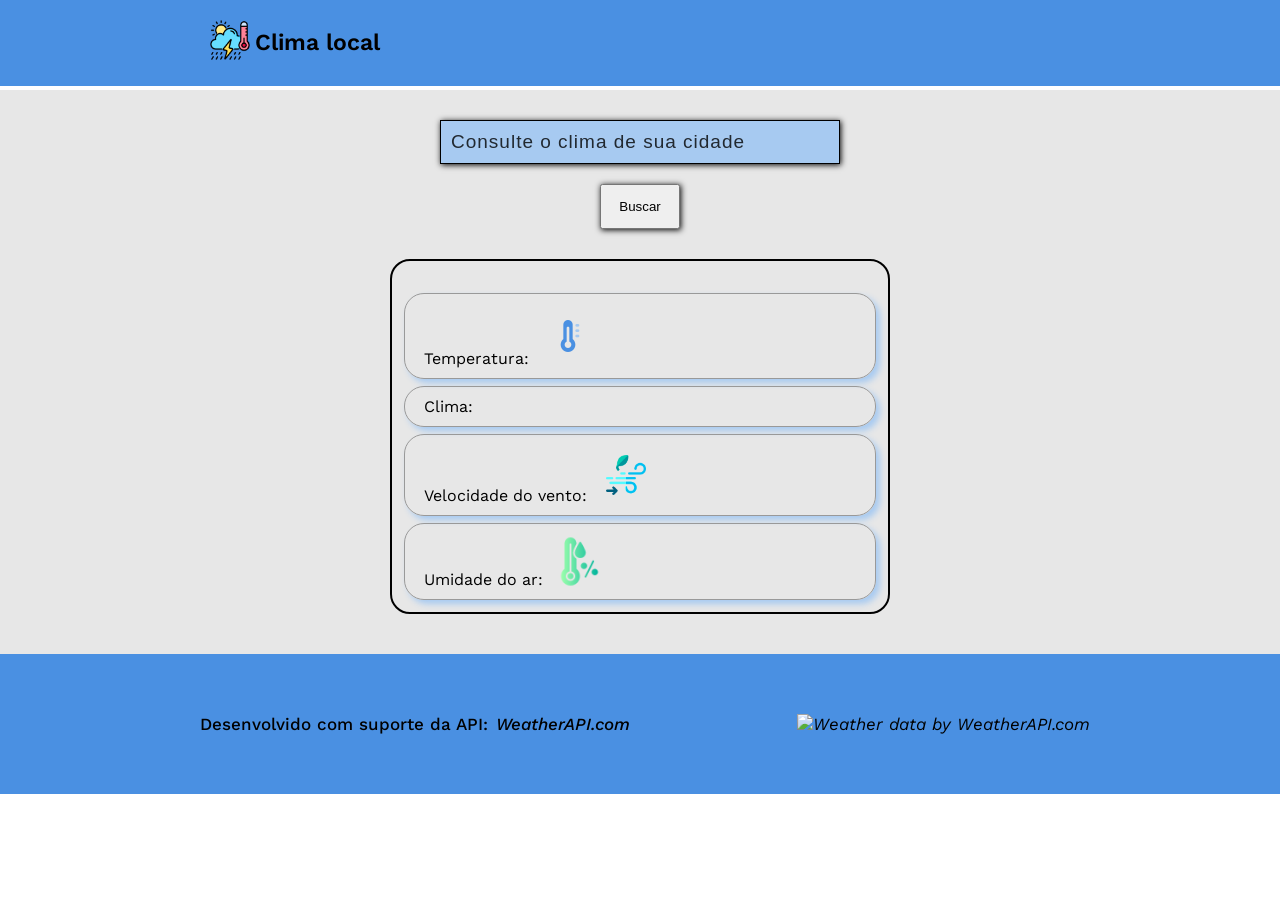
==== index.html @ d77ceb68 "Subindo o repositório pela primeira vez" ====
<!DOCTYPE html>
<html lang="pt-br">
<head>
    <meta charset="UTF-8">
    <meta http-equiv="X-UA-Compatible" content="IE=edge">
    <meta name="viewport" content="width=device-width, initial-scale=1.0">
    <title>Clima Local</title>

    <link rel="stylesheet" href="./assets/css/style.css">
    <link rel="stylesheet" href="./assets/css/responsive.css">

    <!--Link Google Fonts-->
    <link rel="preconnect" href="https://fonts.googleapis.com">
    <link rel="preconnect" href="https://fonts.gstatic.com" crossorigin>
    <link href="https://fonts.googleapis.com/css2?family=Work+Sans:ital,wght@0,100..900;1,100..900&display=swap" rel="stylesheet">
</head>

<body>

<header>
    <div class="container">
        <img src="./assets/img/atmospheric-conditions.png" alt="Imagem da logo do site clima local">
        <p>Clima local</p>
    </div><!--.container-->
</header>

<!--==========================Início section.consultar-clima========================-->
<section class="consultar-clima">
    <div class="container">
        <input type="search" id="cidade" placeholder="Consulte o clima de sua cidade">
        <div id="autocomplete-list" class="autocomplete-list"></div>
        <button onclick="buscarClima()">Buscar</button>


        <div class="cards-contents">
            <h2>
                <span id="local"></span>
                <span id="regiao"></span>
                <span id="pais"></span>
            </h2>

            <div class="info-cards">
                <p>Temperatura: <span id="resultadoTemp"></span></p>
                <img src="./assets/img/temperature.png" alt="Ícone de temperatura">
            </div><!--.info-cards-->

            <div class="info-cards">
                <p>Clima: <span id="condition"></span></p>
            </div><!--.info-cards-->

            <div class="info-cards">
                <p>Velocidade do vento: <span id="velocidadeVento"></span></p>
                <img src="./assets/img/speed wind.png" alt="Ícone de velocidade do vento" width="60px" style="padding: 10px;"> 
            </div><!--.info-cards-->

            <!--<p>Temperatura em fahrenheit: <span id="fahrenheit"></span></p>-->
            
            <div class="info-cards">
                <p>Umidade do ar: <span id="umidade"></span></p>
                <img src="./assets/img/humidity.png" alt="Ícone de umidade do ar" width="55px">
            </div><!--.info-cards-->
        </div><!--.cards-contents-->

        <div id="resultado">
        </div><!--.resultado-->

    </div><!--.container-->
</section>
<!--==========================Fim section.consultar-clima========================-->

<!--==========================Início do Footer========================-->
<footer>
    
<div class="container">
        <p>Desenvolvido com suporte da API:<a href="https://www.weatherapi.com/" title="Free Weather API" target="_blank"> WeatherAPI.com</a></p>

        <a href="https://www.weatherapi.com/" title="Free Weather API" target="_blank"><img src='//cdn.weatherapi.com/v4/images/weatherapi_logo.png' alt="Weather data by WeatherAPI.com" border="0"></a>


        <div class="clear"></div>
</div><!--.container-->
</footer>
  <!--==========================Fim do Footer========================-->

  <script src=""></script>
  <script src="consulta.js"></script>
  <script src="./searchCity.js"></script>
</body>
</html>
---- assets/css/style.css ----
/* style.css */
*{
    margin: 0;
    padding: 0;
    box-sizing: border-box;
}
div.cliear {
    clear: both;
}
div.container {
    max-width: 900px;
    margin: 0 auto;
    font-family: "Work Sans", sans-serif;
}

header {
    background-color: #4A90E2;
    padding: 20px 0;
    border-bottom: 4px solid #fff;
}


header img {
    margin: 0;
    width: 60px;
    padding-left: 20px;
}

header p {
    display: inline-block;
    font-size: 23px;
    font-family: "Work Sans", sans-serif;
    font-weight: 600;
    display: inline;
    position: relative;
    top: -10px;
}

section.consultar-clima{
    padding: 20px;
    background-color: #e7e7e7;
    text-align: center;
}

.consultar-clima h1 {
    display: inline-block;
}

.cards-clima p {
    font-weight: bold;
    display: inline-block;
    margin: 5px;
}

input {
    max-width: 400px;
    width: 100%;
    border: 1px solid #000;
    font-size: 19px;
    box-shadow: 1px 1px 6px;
    /*background-color: #6589a0;*/
    background-color: #a7caf1;
    letter-spacing: 1px;
    
}

input::placeholder {
    color: rgb(0, 0, 0, 0.8);
}

input:focus {
    background-color: #4A90E2;
    color: #fff;
    transition: 0.6s;
}

input, button {
  padding: 10px;
  margin: 10px;
}

button {
    width: 100%;
    max-width: 80px;
    height: 45px;
    cursor: pointer;
    box-shadow: 1px 1px 6px;
}

div.cards-contents h2 {
    font-size: 25px;
    padding: 10px 0;
}

div.cards-contents {
    border: 2px solid #000;
    border-radius: 20px;
    max-width: 500px;
    height: auto;
    margin: 20px auto;
    padding: 5px;
}

/*div.cards-contents p {
    padding: 35px 10px 0 10px;
    border-bottom: 1px dashed #000;
    font-size: 22px;
    font-weight: bold;
    text-align: left;
}

div.cards-contents p:hover {
    transition: 0.5s;
    cursor: pointer;
    background-color: #0f2446;
    color: #fff;
}

div.cards-contents span {
    font-weight: normal;
}*/

.info-cards{
    border: 1px solid #999999;
    padding: 10px;
    border-radius: 20px;
    display: flex;
    align-items: end;
    justify-content: left;
    margin: 7px;
    box-shadow: 4px 4px 6px #a7caf1;
}

.info-cards p {
    margin: 0 2%;
}

footer{
    /*background-color: #e7e7e7;*/
    background-color: #4A90E2;
    color: #000;
    font-size: 17px;
    padding: 60px 2%;

}

footer p{
    padding: 10px;
    font-weight: 500;
    display: inline;
}

footer a {
    color: #000;
    display: inline;
    text-decoration: none;
    font-style: italic;
    margin-left: 3px;
}

footer img{
    float: right;
}
---- assets/css/responsive.css ----
@media screen and (max-width: 570px){
    footer {
        padding: 20px 2%;
    }

    footer .container {
        display: flex;
        flex-direction: column;
        align-items: center;
        justify-content: center;
    }

    footer p, footer img {
        text-align: center;
        margin: 20px 1%;
    }
}
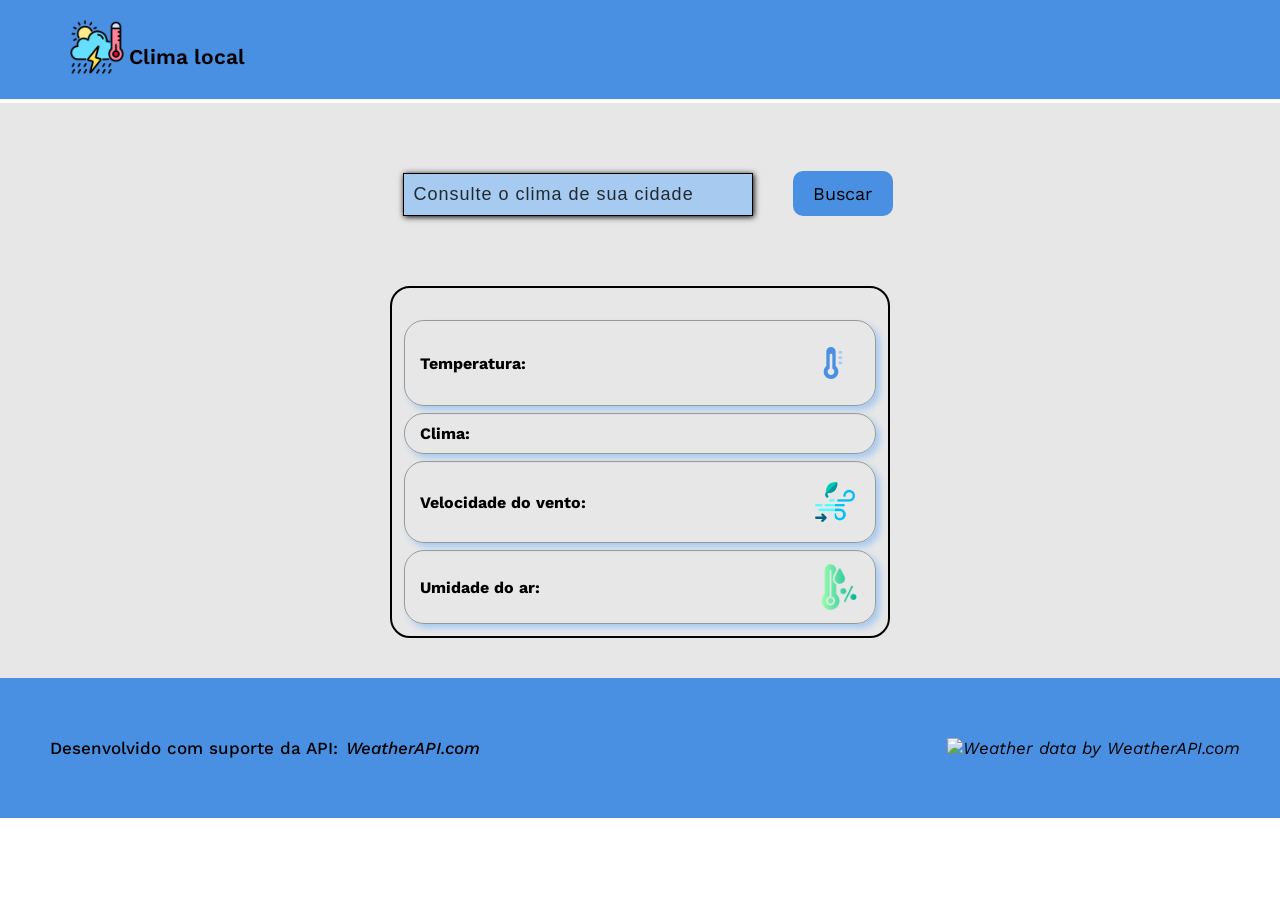
==== commit 18cf0124: "Realizando alguns ajustes de layout" ====
--- a/index.html
+++ b/index.html
@@ -27,8 +27,11 @@
 <!--==========================Início section.consultar-clima========================-->
 <section class="consultar-clima">
     <div class="container">
-        <input type="search" id="cidade" placeholder="Consulte o clima de sua cidade">
-        <div id="autocomplete-list" class="autocomplete-list"></div>
+        <div class="autocomplete-container">
+            <input type="search" id="cidade" placeholder="Consulte o clima de sua cidade">
+            <div id="autocomplete-list" class="autocomplete-list"></div>
+        </div><!--.autocomplete-container-->
+        
         <button onclick="buscarClima()">Buscar</button>
 
 
@@ -46,6 +49,7 @@
 
             <div class="info-cards">
                 <p>Clima: <span id="condition"></span></p>
+                <span id="conditionIcon"></span>
             </div><!--.info-cards-->
 
             <div class="info-cards">
@@ -57,7 +61,7 @@
             
             <div class="info-cards">
                 <p>Umidade do ar: <span id="umidade"></span></p>
-                <img src="./assets/img/humidity.png" alt="Ícone de umidade do ar" width="55px">
+                <img src="./assets/img/humidity.png" alt="Ícone de umidade do ar" width="52px">
             </div><!--.info-cards-->
         </div><!--.cards-contents-->
 
--- a/assets/css/style.css
+++ b/assets/css/style.css
@@ -8,7 +8,7 @@
     clear: both;
 }
 div.container {
-    max-width: 900px;
+    max-width: 1200px;
     margin: 0 auto;
     font-family: "Work Sans", sans-serif;
 }
@@ -22,13 +22,13 @@
 
 header img {
     margin: 0;
-    width: 60px;
-    padding-left: 20px;
+    width: 84px;
+    padding-left: 30px;
 }
 
 header p {
     display: inline-block;
-    font-size: 23px;
+    font-size: 21px;
     font-family: "Work Sans", sans-serif;
     font-weight: 600;
     display: inline;
@@ -42,49 +42,87 @@
     text-align: center;
 }
 
-.consultar-clima h1 {
-    display: inline-block;
+.autocomplete-container{
+    padding: 40px 0;
+    max-width: 400px;
+    width: 100%;
 }
 
-.cards-clima p {
-    font-weight: bold;
-    display: inline-block;
-    margin: 5px;
-}
-
-input {
-    max-width: 400px;
+input#cidade {
+    max-width: 350px;
     width: 100%;
     border: 1px solid #000;
-    font-size: 19px;
+    font-size: 18px;
     box-shadow: 1px 1px 6px;
     /*background-color: #6589a0;*/
     background-color: #a7caf1;
     letter-spacing: 1px;
-    
+    display: inline;
 }
 
-input::placeholder {
+input#cidade::placeholder {
     color: rgb(0, 0, 0, 0.8);
 }
 
-input:focus {
+input#cidade:focus {
     background-color: #4A90E2;
     color: #fff;
     transition: 0.6s;
 }
 
-input, button {
+input#cidade {
   padding: 10px;
-  margin: 10px;
+  margin: 10px 2%;
+}
+
+.autocomplete-container{
+    position: relative;
+    display: inline-block;
+}
+
+.autocomplete-list{
+    position: absolute;
+    border: 1px solid #d4d4d4;
+    border-bottom: none;
+    border-top: none;
+    z-index: 99;
+    top: 70%;
+    left: 25px;
+    right: 0;
+    max-width: 350px;
+    max-height: 200px;
+    overflow-y: auto;
+}
+
+.autocomplete-list-item {
+    padding: 10px;
+    cursor: pointer;
+    background-color: #e9e9e9;
+    border-bottom: 1px solid #081325;
+}
+
+.autocomplete-list-item:hover {
+    background-color: #a7caf1;
 }
 
 button {
+    padding: 10px;
+    margin: 10px;
     width: 100%;
-    max-width: 80px;
+    max-width: 100px;
+    border-radius: 10px;
     height: 45px;
     cursor: pointer;
-    box-shadow: 1px 1px 6px;
+    display: inline;
+    background-color: #4A90E2;
+    border: none;
+    font-family: "Work Sans", sans-serif;
+    font-size: 18px;
+}
+
+button:hover{
+    background-color: #a7caf1;
+    transition: 0.4s;
 }
 
 div.cards-contents h2 {
@@ -101,38 +139,24 @@
     padding: 5px;
 }
 
-/*div.cards-contents p {
-    padding: 35px 10px 0 10px;
-    border-bottom: 1px dashed #000;
-    font-size: 22px;
-    font-weight: bold;
-    text-align: left;
-}
-
-div.cards-contents p:hover {
-    transition: 0.5s;
-    cursor: pointer;
-    background-color: #0f2446;
-    color: #fff;
-}
-
-div.cards-contents span {
-    font-weight: normal;
-}*/
-
 .info-cards{
     border: 1px solid #999999;
     padding: 10px;
     border-radius: 20px;
     display: flex;
-    align-items: end;
-    justify-content: left;
+    align-items: center;
+    justify-content: space-between;
     margin: 7px;
     box-shadow: 4px 4px 6px #a7caf1;
 }
 
 .info-cards p {
-    margin: 0 2%;
+    margin: 0 2% 0 1%;
+    font-weight: bold;
+}
+
+.info-cards span {
+    font-weight: normal;
 }
 
 footer{
--- a/assets/css/responsive.css
+++ b/assets/css/responsive.css
@@ -14,4 +14,11 @@
         text-align: center;
         margin: 20px 1%;
     }
+}
+
+@media screen and (max-width: 400px) {
+    .info-cards p {
+        font-size: 13px;
+        text-align: left;
+    }
 }
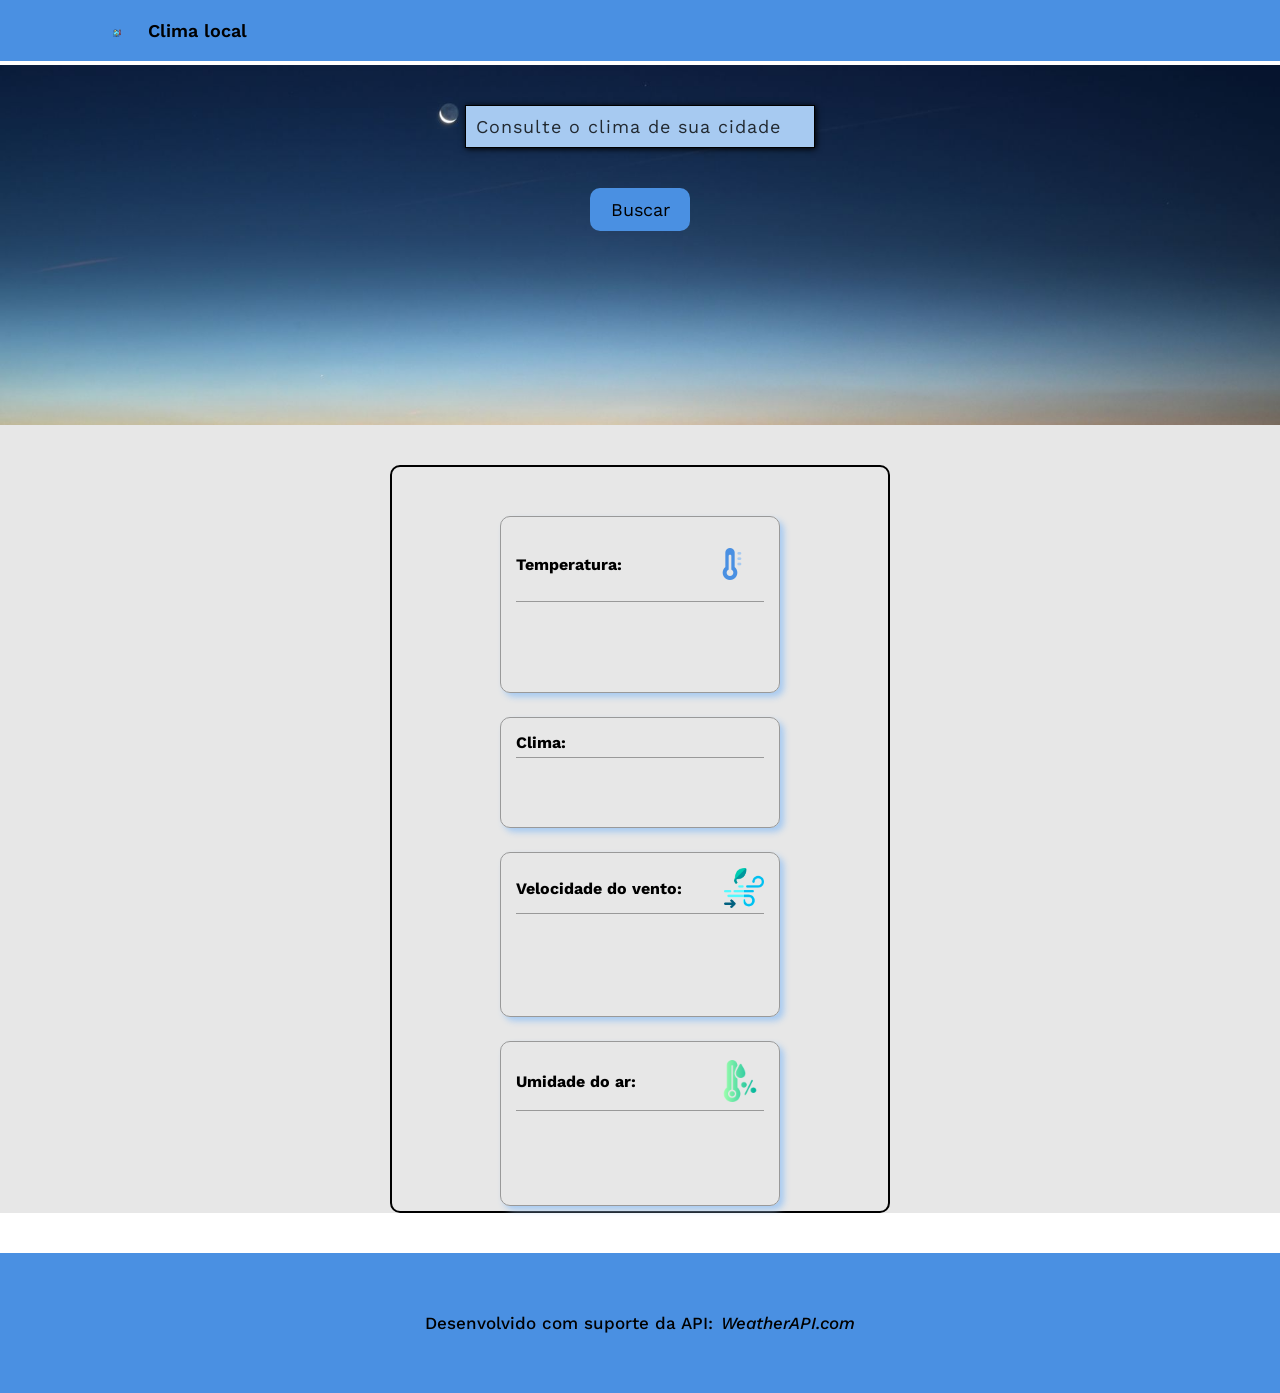
==== commit ffed35fb: "Adicionando funcionalidades para mostrar grau do vento e direção do vento" ====
--- a/index.html
+++ b/index.html
@@ -4,6 +4,7 @@
     <meta charset="UTF-8">
     <meta http-equiv="X-UA-Compatible" content="IE=edge">
     <meta name="viewport" content="width=device-width, initial-scale=1.0">
+    <link rel="shortcut icon" href="./assets/img/Copilot_20250815_181831.png" type="image/x-icon">
     <title>Clima Local</title>
 
     <link rel="stylesheet" href="./assets/css/style.css">
@@ -19,54 +20,89 @@
 
 <header>
     <div class="container">
-        <img src="./assets/img/atmospheric-conditions.png" alt="Imagem da logo do site clima local">
+        <img class="logo" src="./assets/img/atmospheric-conditions.png" alt="Imagem da logo do site clima local">
         <p>Clima local</p>
     </div><!--.container-->
 </header>
 
 <!--==========================Início section.consultar-clima========================-->
 <section class="consultar-clima">
+    <div class="banner">
+        <div class="search-container">
+            <input type="search" id="cidade" placeholder="Consulte o clima de sua cidade">
+            <div class="container-autocomplete-list">
+                <div id="autocomplete-list" class="autocomplete-list"></div>
+            </div>
+            <button onclick="buscarClima()">Buscar</button>
+        </div><!--.autocomplete-container-->
+    </div><!--.banner-->
+
     <div class="container">
-        <div class="autocomplete-container">
-            <input type="search" id="cidade" placeholder="Consulte o clima de sua cidade">
-            <div id="autocomplete-list" class="autocomplete-list"></div>
-        </div><!--.autocomplete-container-->
-        
-        <button onclick="buscarClima()">Buscar</button>
-
-
         <div class="cards-contents">
             <h2>
                 <span id="local"></span>
                 <span id="regiao"></span>
                 <span id="pais"></span>
+
+                <div id="resultado"></div>
             </h2>
 
             <div class="info-cards">
-                <p>Temperatura: <span id="resultadoTemp"></span></p>
-                <img src="./assets/img/temperature.png" alt="Ícone de temperatura">
+                <header class="info-cards-titulo">
+                    <p>Temperatura: </p>
+                    <img src="./assets/img/temperature.png" alt="Ícone de temperatura">
+                </header>
+
+                <div class="resposta-consulta">
+                    <div class="dados-consulta-wrapper">
+                        <span id="resultado-Temp-Celsius"></span>
+                        <span id="resultado-Temp-Fahrenheit"></span>
+                    </div>
+                </div>
             </div><!--.info-cards-->
 
             <div class="info-cards">
-                <p>Clima: <span id="condition"></span></p>
-                <span id="conditionIcon"></span>
+                <header class="info-cards-titulo">
+                    <p>Clima: </p>
+                    <span id="conditionIcon"></span>
+                </header>
+                
+                <div class="resposta-consulta">
+                    <span id="condition"></span>
+                </div>
             </div><!--.info-cards-->
 
             <div class="info-cards">
-                <p>Velocidade do vento: <span id="velocidadeVento"></span></p>
-                <img src="./assets/img/speed wind.png" alt="Ícone de velocidade do vento" width="60px" style="padding: 10px;"> 
+                <header class="info-cards-titulo">
+                    <p>Velocidade do vento: </p>
+                    <img src="./assets/img/speed wind.png" alt="Ícone de velocidade do vento" class="speed-wind"> 
+                </header>
+                
+                <div class="resposta-consulta">
+                    <div class="dados-consulta-wrapper">
+                        <span id="velocidade-Vento-Kmh"></span>
+                        <span id="velocidade-Vento-Mph"></span>
+                    </div>
+
+                    <div class="dados-direcao-vento-wrapper">
+                        <span id="grau-Do-Vento"></span>
+                        <span id="direcao-Vento"></span>
+                    </div>
+                </div>
             </div><!--.info-cards-->
 
             <!--<p>Temperatura em fahrenheit: <span id="fahrenheit"></span></p>-->
             
             <div class="info-cards">
-                <p>Umidade do ar: <span id="umidade"></span></p>
-                <img src="./assets/img/humidity.png" alt="Ícone de umidade do ar" width="52px">
+                <header class="info-cards-titulo">
+                    <p>Umidade do ar: </p>
+                    <img class="humidity-icon" src="./assets/img/humidity.png" alt="Ícone de umidade do ar">
+                </header>
+                
+                <div class="resposta-consulta">
+                    <span id="umidade"></span>
             </div><!--.info-cards-->
         </div><!--.cards-contents-->
-
-        <div id="resultado">
-        </div><!--.resultado-->
 
     </div><!--.container-->
 </section>
@@ -78,7 +114,7 @@
 <div class="container">
         <p>Desenvolvido com suporte da API:<a href="https://www.weatherapi.com/" title="Free Weather API" target="_blank"> WeatherAPI.com</a></p>
 
-        <a href="https://www.weatherapi.com/" title="Free Weather API" target="_blank"><img src='//cdn.weatherapi.com/v4/images/weatherapi_logo.png' alt="Weather data by WeatherAPI.com" border="0"></a>
+        <!--<a href="https://www.weatherapi.com/" title="Free Weather API" target="_blank"><img src='//cdn.weatherapi.com/v4/images/weatherapi_logo.png' alt="Weather data by WeatherAPI.com" border="0"></a>-->
 
 
         <div class="clear"></div>
@@ -86,8 +122,7 @@
 </footer>
   <!--==========================Fim do Footer========================-->
 
-  <script src=""></script>
-  <script src="consulta.js"></script>
-  <script src="./searchCity.js"></script>
+  <script defer src="consulta.js"></script>
+  <script defer src="./searchCity.js"></script>
 </body>
 </html>
--- a/assets/css/style.css
+++ b/assets/css/style.css
@@ -3,14 +3,13 @@
     margin: 0;
     padding: 0;
     box-sizing: border-box;
-}
-div.cliear {
-    clear: both;
-}
+    font-family: "Work Sans", sans-serif;
+}
+
 div.container {
     max-width: 1200px;
     margin: 0 auto;
-    font-family: "Work Sans", sans-serif;
+    padding: 0 4%;
 }
 
 header {
@@ -20,32 +19,34 @@
 }
 
 
-header img {
+header img.logo {
     margin: 0;
-    width: 84px;
-    padding-left: 30px;
+    width: 52px;
+    padding: 0 2%;
 }
 
 header p {
-    display: inline-block;
-    font-size: 21px;
+    font-size: 18px;
     font-family: "Work Sans", sans-serif;
     font-weight: 600;
-    display: inline;
-    position: relative;
-    top: -10px;
+    display: inline-block;
 }
 
 section.consultar-clima{
-    padding: 20px;
     background-color: #e7e7e7;
     text-align: center;
 }
 
-.autocomplete-container{
-    padding: 40px 0;
-    max-width: 400px;
-    width: 100%;
+.banner {
+    background-image: url(../img/pexels-serenakoi-final-de-tarde.jpg);
+    background-repeat: no-repeat;
+    background-size: cover;
+    background-position: top;
+    height: 360px;
+}
+
+.search-container{
+    padding: 40px 5%;
 }
 
 input#cidade {
@@ -57,7 +58,7 @@
     /*background-color: #6589a0;*/
     background-color: #a7caf1;
     letter-spacing: 1px;
-    display: inline;
+    padding: 10px;
 }
 
 input#cidade::placeholder {
@@ -70,14 +71,8 @@
     transition: 0.6s;
 }
 
-input#cidade {
-  padding: 10px;
-  margin: 10px 2%;
-}
-
-.autocomplete-container{
+.container-autocomplete-list {
     position: relative;
-    display: inline-block;
 }
 
 .autocomplete-list{
@@ -86,10 +81,9 @@
     border-bottom: none;
     border-top: none;
     z-index: 99;
-    top: 70%;
-    left: 25px;
+    top: 10%;
+    left: 0px;
     right: 0;
-    max-width: 350px;
     max-height: 200px;
     overflow-y: auto;
 }
@@ -106,12 +100,11 @@
 }
 
 button {
-    padding: 10px;
-    margin: 10px;
+    margin: 40px 10px;
     width: 100%;
     max-width: 100px;
     border-radius: 10px;
-    height: 45px;
+    height: 43px;
     cursor: pointer;
     display: inline;
     background-color: #4A90E2;
@@ -132,31 +125,88 @@
 
 div.cards-contents {
     border: 2px solid #000;
-    border-radius: 20px;
+    border-radius: 10px;
     max-width: 500px;
     height: auto;
-    margin: 20px auto;
+    margin: 40px auto;
     padding: 5px;
+    display: flex;
+    align-items: stretch;
+    justify-content: center;
+    flex-direction: column;
+    gap: 24px;
 }
 
 .info-cards{
     border: 1px solid #999999;
-    padding: 10px;
-    border-radius: 20px;
+    padding: 10px 15px;
+    border-radius: 10px;
+    box-shadow: 4px 4px 6px #a7caf1;
+    min-width: 280px;
+    height: auto;
+    margin: 0 auto;
+}
+
+.info-cards-titulo {
+    border-bottom: 1px solid #999999;
+    background: none;
+    padding: 5px 0;
     display: flex;
     align-items: center;
     justify-content: space-between;
-    margin: 7px;
-    box-shadow: 4px 4px 6px #a7caf1;
 }
 
 .info-cards p {
-    margin: 0 2% 0 1%;
+    margin: 0;
     font-weight: bold;
+    font-size: 16px;
+}
+
+.resposta-consulta {
+    padding: 20px 0;
 }
 
 .info-cards span {
-    font-weight: normal;
+    font-size: 25px;
+    display: inline-block;
+}
+
+.dados-consulta-wrapper {
+    display: flex;
+    align-items: center;
+    justify-content: space-between;
+    gap: 12px;
+    padding: 20px 0;
+}
+
+.dados-direcao-vento-wrapper {
+    display: flex;
+    align-items: center;
+    justify-content: center;
+    flex-direction: column;
+    gap: 12px;
+}
+
+.dados-direcao-vento-wrapper span {
+    padding: 0;
+}
+
+#condition {
+    font-size: 20px;
+    padding: 0;
+}
+
+.speed-wind {
+    width: 40px;
+}
+
+.humidity-icon {
+    width: 48px;
+}
+
+#umidade {
+    font-size: 65px;
+    padding: 20px 0;
 }
 
 footer{
@@ -165,7 +215,9 @@
     color: #000;
     font-size: 17px;
     padding: 60px 2%;
-
+    display: flex;
+    align-items: center;
+    justify-content: space-around;
 }
 
 footer p{
@@ -180,8 +232,4 @@
     text-decoration: none;
     font-style: italic;
     margin-left: 3px;
-}
-
-footer img{
-    float: right;
 }
--- a/assets/css/responsive.css
+++ b/assets/css/responsive.css
@@ -14,11 +14,4 @@
         text-align: center;
         margin: 20px 1%;
     }
-}
-
-@media screen and (max-width: 400px) {
-    .info-cards p {
-        font-size: 13px;
-        text-align: left;
-    }
 }
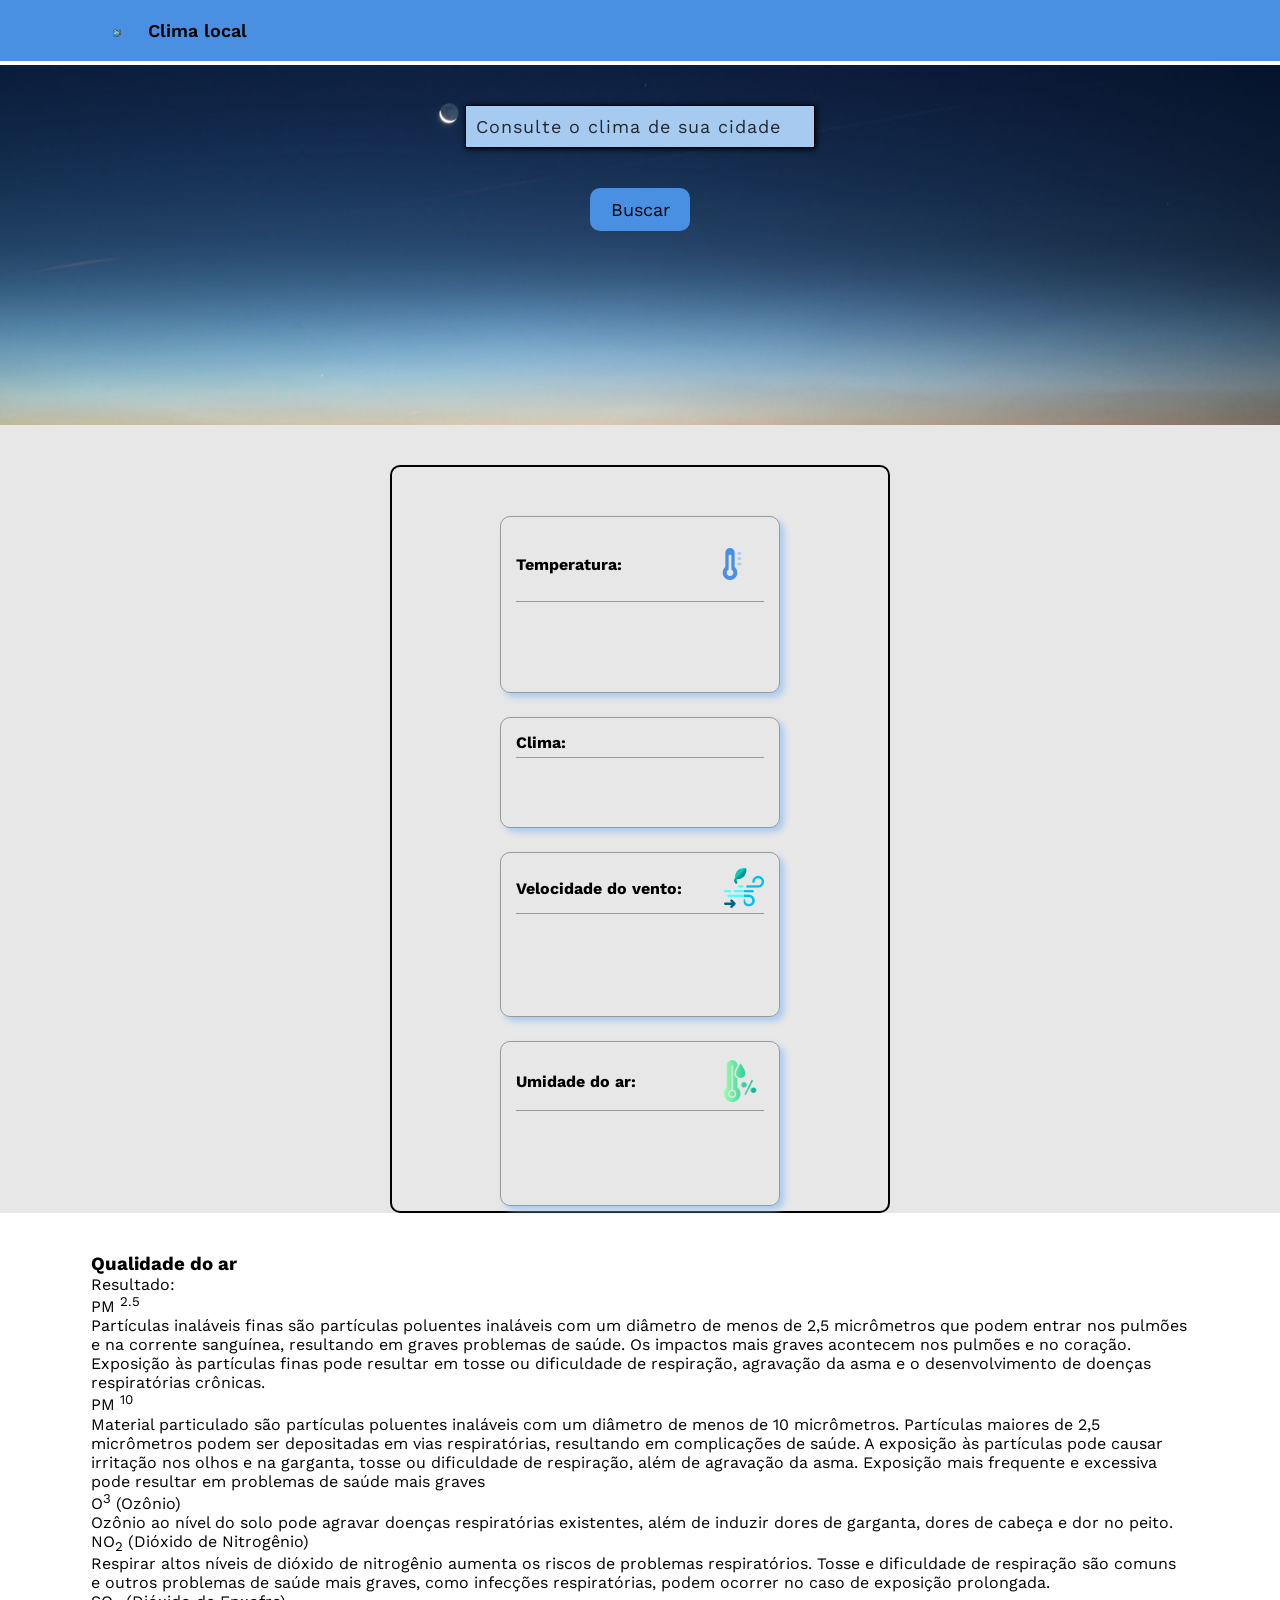
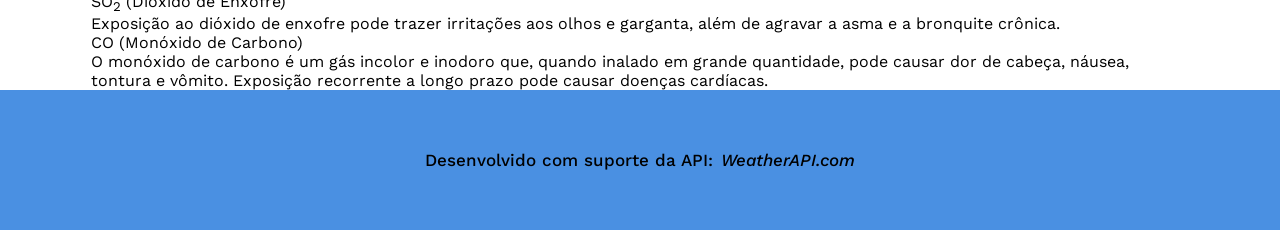
==== commit e3eb9c72: "Adicionando informações sobre poluentes" ====
--- a/index.html
+++ b/index.html
@@ -103,10 +103,108 @@
                     <span id="umidade"></span>
             </div><!--.info-cards-->
         </div><!--.cards-contents-->
-
     </div><!--.container-->
 </section>
 <!--==========================Fim section.consultar-clima========================-->
+
+<!--==========================Início section.consultar-qualidade-do-ar========================-->
+<section class="consultar-qualidade-do-ar">
+    <div class="container">
+        <div class="container-qualidade-do-ar">
+            <div class="titulo-qualidade-do-ar">
+                <h3>Qualidade do ar</h3>
+                <p>Resultado: </p>
+            </div>
+
+            <div class="container-card-poluente">
+                <div class="card-poluente">
+                <div class="poluente">
+                    <p>PM <sup>2.5</sup></p>
+                </div>
+
+                <div class="significado-poluente">
+                    <p>Partículas inaláveis finas são partículas poluentes inaláveis com um diâmetro de menos de 2,5 micrômetros que podem entrar nos pulmões e na corrente sanguínea, resultando em graves problemas de saúde. Os impactos mais graves acontecem nos pulmões e no coração. Exposição às partículas finas pode resultar em tosse ou dificuldade de respiração, agravação da asma e o desenvolvimento de doenças respiratórias crônicas.</p>
+                </div>
+
+                <div class="resultado-poluente">
+                    <span id="pm2_5"></span>
+                </div>
+            </div><!--card-poluente-->
+
+            <div class="card-poluente">
+                <div class="poluente">
+                    <p>PM <sup>10</sup></p>
+                </div>
+
+                <div class="significado-poluente">
+                    <p>Material particulado são partículas poluentes inaláveis com um diâmetro de menos de 10 micrômetros. Partículas maiores de 2,5 micrômetros podem ser depositadas em vias respiratórias, resultando em complicações de saúde. A exposição às partículas pode causar irritação nos olhos e na garganta, tosse ou dificuldade de respiração, além de agravação da asma. Exposição mais frequente e excessiva pode resultar em problemas de saúde mais graves</p>
+                </div>
+
+                <div class="resultado-poluente">
+                    <span id="pm10"></span>
+                </div>
+            </div><!--card-poluente-->
+
+            <div class="card-poluente">
+                <div class="poluente">
+                    <p>O<sup>3</sup> (Ozônio)</p>
+                </div>
+
+                <div class="significado-poluente">
+                    <p>Ozônio ao nível do solo pode agravar doenças respiratórias existentes, além de induzir dores de garganta, dores de cabeça e dor no peito.</p>
+                </div>
+
+                <div class="resultado-poluente">
+                    <span id="o3"></span>
+                </div>
+            </div><!--card-poluente-->
+
+            <div class="card-poluente">
+                <div class="poluente">
+                    <p>NO<sub>2</sub> (Dióxido de Nitrogênio)</p>
+                </div>
+
+                <div class="significado-poluente">
+                    <p>Respirar altos níveis de dióxido de nitrogênio aumenta os riscos de problemas respiratórios. Tosse e dificuldade de respiração são comuns e outros problemas de saúde mais graves, como infecções respiratórias, podem ocorrer no caso de exposição prolongada.</p>
+                </div>
+
+                <div class="resultado-poluente">
+                    <span id="no2"></span>
+                </div>
+            </div><!--card-poluente-->
+
+            <div class="card-poluente">
+                <div class="poluente">
+                    <p>SO<sub>2</sub> (Dióxido de Enxofre)</p>
+                </div>
+
+                <div class="significado-poluente">
+                    <p>Exposição ao dióxido de enxofre pode trazer irritações aos olhos e garganta, além de agravar a asma e a bronquite crônica.</p>
+                </div>
+
+                <div class="resultado-poluente">
+                    <span id="so2"></span>
+                </div>
+            </div><!--card-poluente-->
+
+            <div class="card-poluente">
+                <div class="poluente">
+                    <p>CO (Monóxido de Carbono)</p>
+                </div>
+
+                <div class="significado-poluente">
+                    <p>O monóxido de carbono é um gás incolor e inodoro que, quando inalado em grande quantidade, pode causar dor de cabeça, náusea, tontura e vômito. Exposição recorrente a longo prazo pode causar doenças cardíacas.</p>
+                </div>
+
+                <div class="resultado-poluente">
+                    <span id="co"></span>
+                </div>
+            </div><!--card-poluente-->
+            </div>
+        </div>
+    </div>
+</section>
+<!--==========================Fim section.consultar-qualidade-do-ar========================-->
 
 <!--==========================Início do Footer========================-->
 <footer>
@@ -124,5 +222,6 @@
 
   <script defer src="consulta.js"></script>
   <script defer src="./searchCity.js"></script>
+  <script defer src="./exibirQualidadeDoAr.js"></script>
 </body>
 </html>
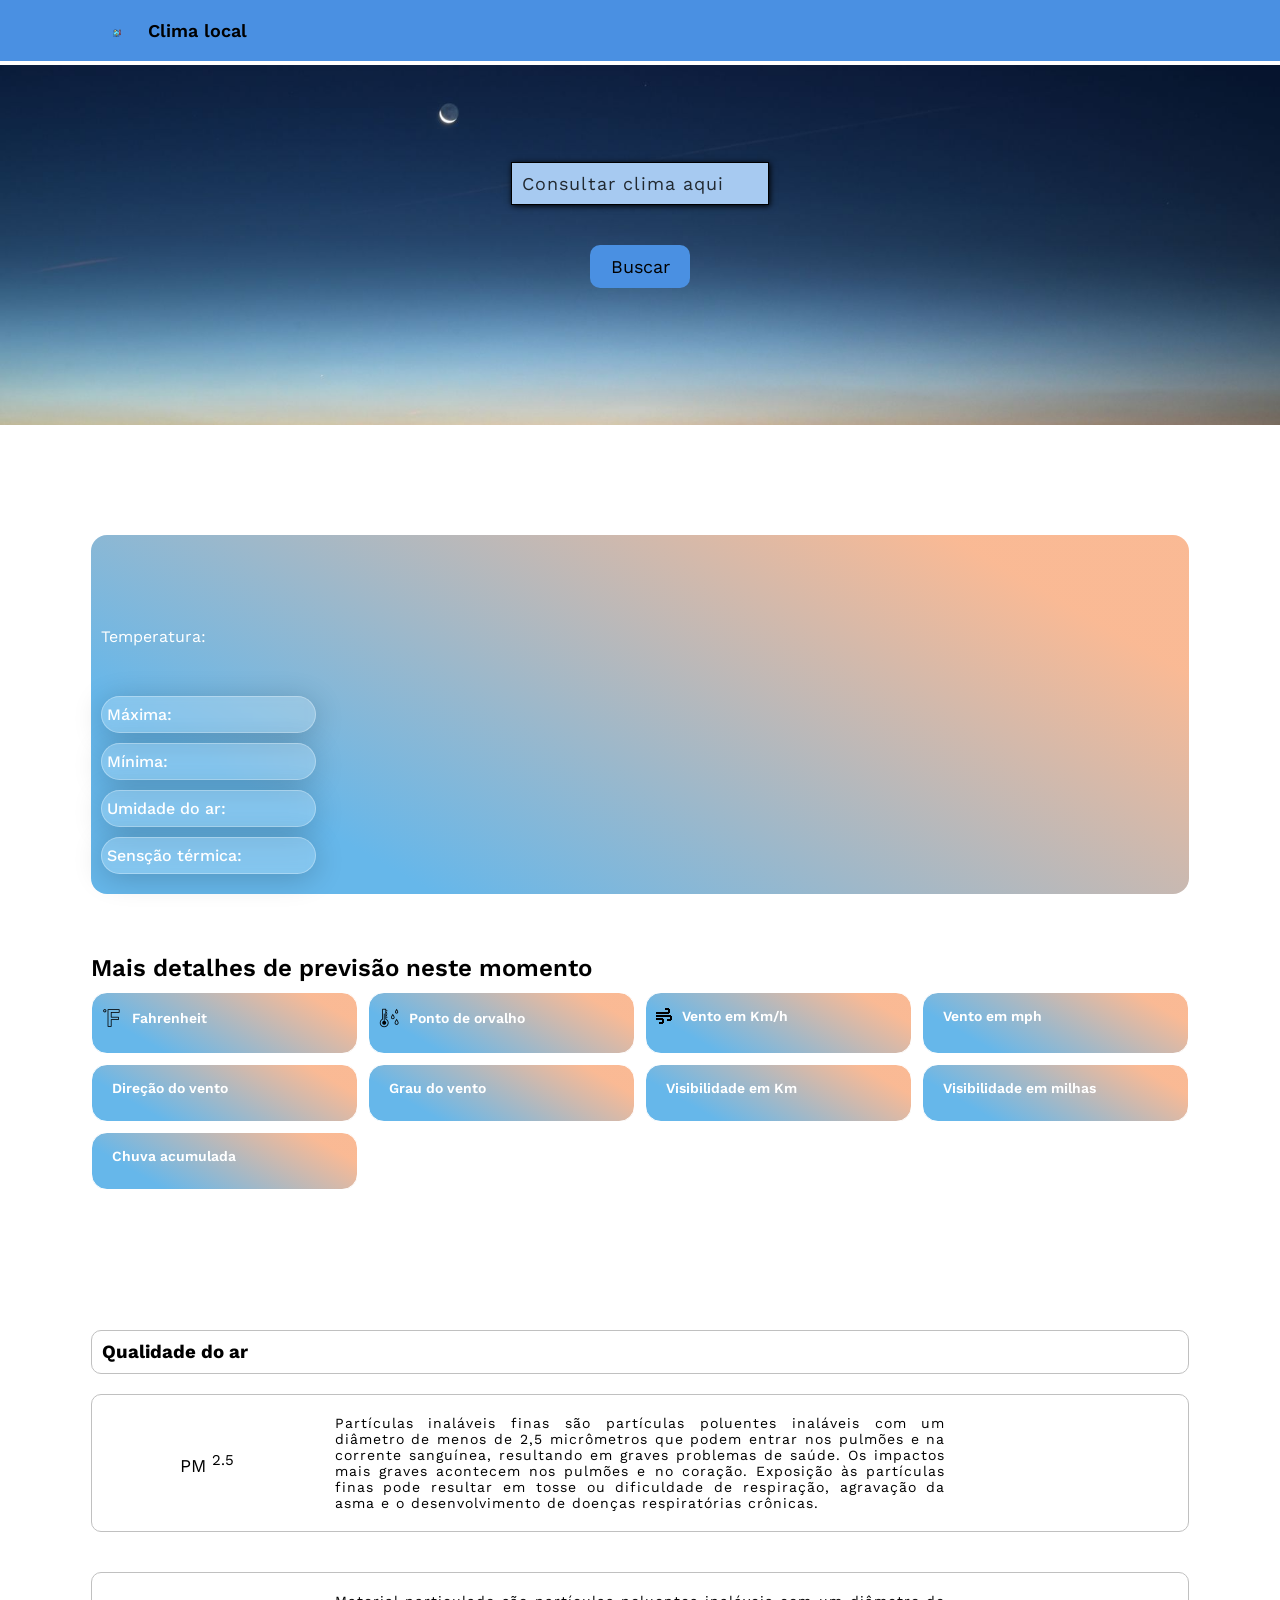
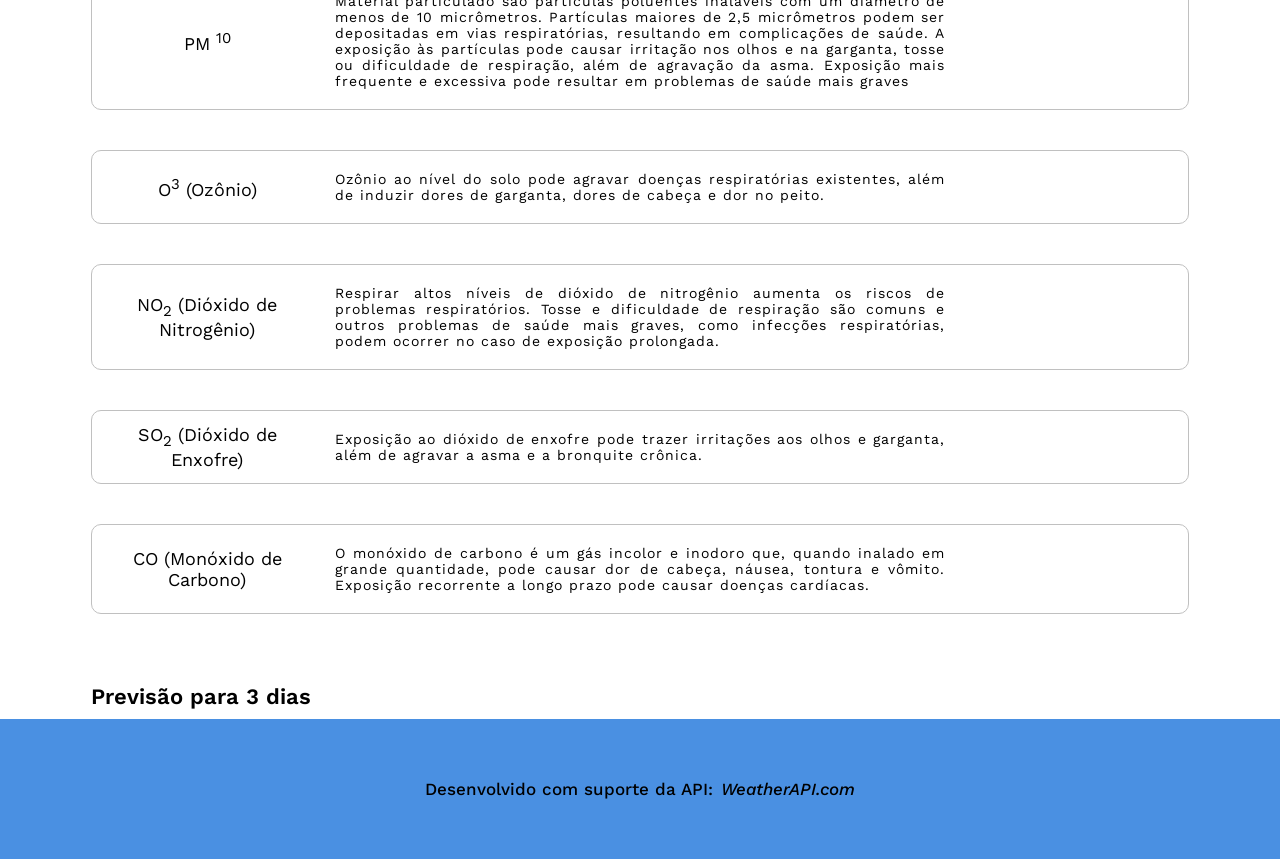
==== commit 006dca8d: "Ajustando layout para consulta de clima, adicionando cards de mais detalhes da previsao do tempo e a" ====
--- a/index.html
+++ b/index.html
@@ -29,83 +29,140 @@
 <section class="consultar-clima">
     <div class="banner">
         <div class="search-container">
-            <input type="search" id="cidade" placeholder="Consulte o clima de sua cidade">
+            <input type="search" id="cidade" placeholder="Consultar clima aqui">
             <div class="container-autocomplete-list">
                 <div id="autocomplete-list" class="autocomplete-list"></div>
             </div>
             <button onclick="buscarClima()">Buscar</button>
         </div><!--.autocomplete-container-->
     </div><!--.banner-->
-
-    <div class="container">
-        <div class="cards-contents">
+</section>
+<!--==========================Fim section.consultar-clima========================-->
+
+<section class="cards-details">
+    <div class="container">
+        <div class="container-clima">
             <h2>
                 <span id="local"></span>
                 <span id="regiao"></span>
                 <span id="pais"></span>
+                <br>
+                <span id="horario-dados-atualizado"></span>
+
 
                 <div id="resultado"></div>
             </h2>
 
-            <div class="info-cards">
-                <header class="info-cards-titulo">
-                    <p>Temperatura: </p>
-                    <img src="./assets/img/temperature.png" alt="Ícone de temperatura">
-                </header>
-
-                <div class="resposta-consulta">
-                    <div class="dados-consulta-wrapper">
-                        <span id="resultado-Temp-Celsius"></span>
-                        <span id="resultado-Temp-Fahrenheit"></span>
-                    </div>
-                </div>
-            </div><!--.info-cards-->
-
-            <div class="info-cards">
-                <header class="info-cards-titulo">
-                    <p>Clima: </p>
+            <div class="clima-e-condicao">
+                <p>Temperatura:</p>
+                <span id="resultado-Temp-Celsius"></span>
+
+                <div class="wrapper-condicao-climatica">
+                    <span id="condition"></span>
                     <span id="conditionIcon"></span>
-                </header>
-                
-                <div class="resposta-consulta">
-                    <span id="condition"></span>
-                </div>
-            </div><!--.info-cards-->
-
-            <div class="info-cards">
-                <header class="info-cards-titulo">
-                    <p>Velocidade do vento: </p>
-                    <img src="./assets/img/speed wind.png" alt="Ícone de velocidade do vento" class="speed-wind"> 
-                </header>
-                
-                <div class="resposta-consulta">
-                    <div class="dados-consulta-wrapper">
-                        <span id="velocidade-Vento-Kmh"></span>
-                        <span id="velocidade-Vento-Mph"></span>
-                    </div>
-
-                    <div class="dados-direcao-vento-wrapper">
-                        <span id="grau-Do-Vento"></span>
-                        <span id="direcao-Vento"></span>
-                    </div>
-                </div>
-            </div><!--.info-cards-->
-
-            <!--<p>Temperatura em fahrenheit: <span id="fahrenheit"></span></p>-->
-            
-            <div class="info-cards">
-                <header class="info-cards-titulo">
-                    <p>Umidade do ar: </p>
-                    <img class="humidity-icon" src="./assets/img/humidity.png" alt="Ícone de umidade do ar">
-                </header>
-                
-                <div class="resposta-consulta">
+                </div>
+            </div>
+
+            <div class="detalhes-adicionais">
+                <p>Máxima:
+                    <span id="temperatura-Maxima"></span>
+                </p>
+
+                <p>Mínima:
+                    <span id="temperatura-Minima"></span>
+                </p>
+
+                <p>Umidade do ar: 
                     <span id="umidade"></span>
-            </div><!--.info-cards-->
+                </p>
+
+                <p>Sensção térmica:
+                    <span id="sensacao"></span>
+                </p>
+            </div>
+        </div>
+        
+        <p class="paragrafo-titulo">Mais detalhes de previsão neste momento</p>
+
+        <dl class="container-metricas">
+            <div class="metrica">
+                <dt class="metrica-label">
+                    <img src="./assets/img/icons8-fahrenheit-symbol-20.png" alt="">
+                    <span>Fahrenheit</span>
+                </dt>
+                <dd class="metrica-value" id="resultado-Temp-Fahrenheit"></dd>
+            </div>
+
+            <div class="metrica">
+                <dt class="metrica-label">
+                    <img src="./assets/img/icons8-ponto-de-orvalho-20.png" alt="">
+                    <span>Ponto de orvalho</span>
+                </dt>
+                <dd class="metrica-value" id="ponto-orvalho"></dd>
+            </div>
+
+            <div class="metrica">
+                <dt class="metrica-label">
+                    <img src="./assets/img/free-icons-wind-16x16.png" alt="">
+                    <span>Vento em Km/h</span>
+                </dt>
+                <dd class="metrica-value" id="velocidade-Vento-Kmh"></dd>
+            </div>
+
+            <div class="metrica">
+                <dt class="metrica-label">
+                    <img src="" alt="">
+                    <span>Vento em mph</span>
+                </dt>
+                <dd class="metrica-value" id="velocidade-Vento-Mph"></dd>
+            </div>
+
+            <div class="metrica">
+                <dt class="metrica-label">
+                    <img src="" alt="">
+                    <span>Direção do vento</span>
+                </dt>
+                <dd class="metrica-value" id="direcao-Vento"></dd>
+            </div>
+
+            <div class="metrica">
+                <dt class="metrica-label">
+                    <img src="" alt="">
+                    <span>Grau do vento</span>
+                </dt>
+                <dd class="metrica-value" id="grau-Do-Vento"></dd>
+            </div>
+
+            <div class="metrica">
+                <dt class="metrica-label">
+                    <img src="" alt="">
+                    <span>Visibilidade em Km</span>
+                </dt>
+                <dd class="metrica-value" id="visibilidade-Km"></dd>
+            </div>
+
+            <div class="metrica">
+                <dt class="metrica-label">
+                    <img src="" alt="">
+                    <span>Visibilidade em milhas</span>
+                </dt>
+                <dd class="metrica-value" id="visibilidade-Miles"></dd>
+            </div>
+
+            <div class="metrica">
+                <dt class="metrica-label">
+                    <img src="" alt="">
+                    <span>Chuva acumulada</span>
+                </dt>
+                <dd class="metrica-value" id="precipitacao"></dd>
+            </div>
+        </dl>
+        <!--================================================================-->
+        <div class="cards-contents">
+
         </div><!--.cards-contents-->
     </div><!--.container-->
 </section>
-<!--==========================Fim section.consultar-clima========================-->
 
 <!--==========================Início section.consultar-qualidade-do-ar========================-->
 <section class="consultar-qualidade-do-ar">
@@ -113,7 +170,7 @@
         <div class="container-qualidade-do-ar">
             <div class="titulo-qualidade-do-ar">
                 <h3>Qualidade do ar</h3>
-                <p>Resultado: </p>
+                
             </div>
 
             <div class="container-card-poluente">
@@ -200,28 +257,39 @@
                     <span id="co"></span>
                 </div>
             </div><!--card-poluente-->
-            </div>
         </div>
-    </div>
+    </div><!--.container-->
 </section>
 <!--==========================Fim section.consultar-qualidade-do-ar========================-->
 
+<!--==========================Início section.previsao-em-dias========================-->
+<section class="previsao-em-dias">
+    <div class="container">
+        <p class="paragrafo-titulo">Previsão para 3 dias</p>
+        <div class="container-previsao" id="previsoes">
+            <div class="card-previsao">
+                <span id="data"></span>
+
+                <div class="previsoes" id="previsoes">
+                    
+                </div>
+            </div><!--.card-previsao-->
+        </div><!--.container-previsao-->
+    </div><!--.container-->
+</section>
+<!--==========================Fim section.previsao-em-dias========================-->
+
 <!--==========================Início do Footer========================-->
-<footer>
-    
+<footer> 
 <div class="container">
         <p>Desenvolvido com suporte da API:<a href="https://www.weatherapi.com/" title="Free Weather API" target="_blank"> WeatherAPI.com</a></p>
 
         <!--<a href="https://www.weatherapi.com/" title="Free Weather API" target="_blank"><img src='//cdn.weatherapi.com/v4/images/weatherapi_logo.png' alt="Weather data by WeatherAPI.com" border="0"></a>-->
-
-
-        <div class="clear"></div>
-</div><!--.container-->
+    </div><!--.container-->
 </footer>
   <!--==========================Fim do Footer========================-->
 
   <script defer src="consulta.js"></script>
   <script defer src="./searchCity.js"></script>
-  <script defer src="./exibirQualidadeDoAr.js"></script>
 </body>
 </html>
--- a/assets/css/style.css
+++ b/assets/css/style.css
@@ -1,213 +1,9 @@
 /* style.css */
-*{
-    margin: 0;
-    padding: 0;
-    box-sizing: border-box;
-    font-family: "Work Sans", sans-serif;
-}
-
-div.container {
-    max-width: 1200px;
-    margin: 0 auto;
-    padding: 0 4%;
-}
-
-header {
-    background-color: #4A90E2;
-    padding: 20px 0;
-    border-bottom: 4px solid #fff;
-}
-
-
-header img.logo {
-    margin: 0;
-    width: 52px;
-    padding: 0 2%;
-}
-
-header p {
-    font-size: 18px;
-    font-family: "Work Sans", sans-serif;
-    font-weight: 600;
-    display: inline-block;
-}
-
-section.consultar-clima{
-    background-color: #e7e7e7;
-    text-align: center;
-}
-
-.banner {
-    background-image: url(../img/pexels-serenakoi-final-de-tarde.jpg);
-    background-repeat: no-repeat;
-    background-size: cover;
-    background-position: top;
-    height: 360px;
-}
-
-.search-container{
-    padding: 40px 5%;
-}
-
-input#cidade {
-    max-width: 350px;
-    width: 100%;
-    border: 1px solid #000;
-    font-size: 18px;
-    box-shadow: 1px 1px 6px;
-    /*background-color: #6589a0;*/
-    background-color: #a7caf1;
-    letter-spacing: 1px;
-    padding: 10px;
-}
-
-input#cidade::placeholder {
-    color: rgb(0, 0, 0, 0.8);
-}
-
-input#cidade:focus {
-    background-color: #4A90E2;
-    color: #fff;
-    transition: 0.6s;
-}
-
-.container-autocomplete-list {
-    position: relative;
-}
-
-.autocomplete-list{
-    position: absolute;
-    border: 1px solid #d4d4d4;
-    border-bottom: none;
-    border-top: none;
-    z-index: 99;
-    top: 10%;
-    left: 0px;
-    right: 0;
-    max-height: 200px;
-    overflow-y: auto;
-}
-
-.autocomplete-list-item {
-    padding: 10px;
-    cursor: pointer;
-    background-color: #e9e9e9;
-    border-bottom: 1px solid #081325;
-}
-
-.autocomplete-list-item:hover {
-    background-color: #a7caf1;
-}
-
-button {
-    margin: 40px 10px;
-    width: 100%;
-    max-width: 100px;
-    border-radius: 10px;
-    height: 43px;
-    cursor: pointer;
-    display: inline;
-    background-color: #4A90E2;
-    border: none;
-    font-family: "Work Sans", sans-serif;
-    font-size: 18px;
-}
-
-button:hover{
-    background-color: #a7caf1;
-    transition: 0.4s;
-}
-
-div.cards-contents h2 {
-    font-size: 25px;
-    padding: 10px 0;
-}
-
-div.cards-contents {
-    border: 2px solid #000;
-    border-radius: 10px;
-    max-width: 500px;
-    height: auto;
-    margin: 40px auto;
-    padding: 5px;
-    display: flex;
-    align-items: stretch;
-    justify-content: center;
-    flex-direction: column;
-    gap: 24px;
-}
-
-.info-cards{
-    border: 1px solid #999999;
-    padding: 10px 15px;
-    border-radius: 10px;
-    box-shadow: 4px 4px 6px #a7caf1;
-    min-width: 280px;
-    height: auto;
-    margin: 0 auto;
-}
-
-.info-cards-titulo {
-    border-bottom: 1px solid #999999;
-    background: none;
-    padding: 5px 0;
-    display: flex;
-    align-items: center;
-    justify-content: space-between;
-}
-
-.info-cards p {
-    margin: 0;
-    font-weight: bold;
-    font-size: 16px;
-}
-
-.resposta-consulta {
-    padding: 20px 0;
-}
-
-.info-cards span {
-    font-size: 25px;
-    display: inline-block;
-}
-
-.dados-consulta-wrapper {
-    display: flex;
-    align-items: center;
-    justify-content: space-between;
-    gap: 12px;
-    padding: 20px 0;
-}
-
-.dados-direcao-vento-wrapper {
-    display: flex;
-    align-items: center;
-    justify-content: center;
-    flex-direction: column;
-    gap: 12px;
-}
-
-.dados-direcao-vento-wrapper span {
-    padding: 0;
-}
-
-#condition {
-    font-size: 20px;
-    padding: 0;
-}
-
-.speed-wind {
-    width: 40px;
-}
-
-.humidity-icon {
-    width: 48px;
-}
-
-#umidade {
-    font-size: 65px;
-    padding: 20px 0;
-}
+@import url(./global.css);
+@import url(./headerBanner.css);
+@import url(./consultarClima.css);
+@import url(./qualidadeDoAr.css);
+@import url(./previsaoEmDias.css);
 
 footer{
     /*background-color: #e7e7e7;*/
